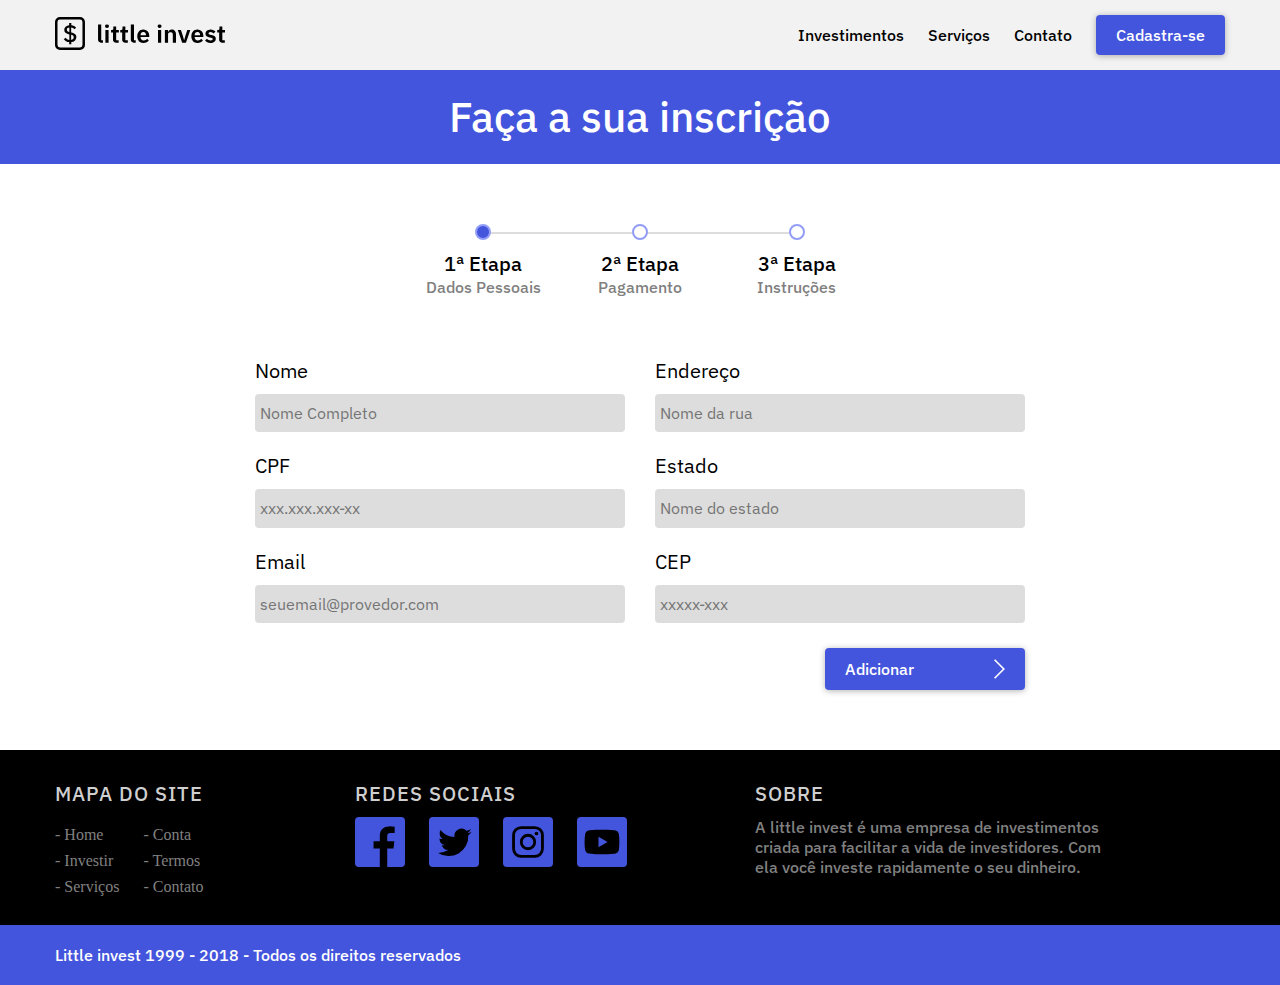
==== cadastro-1.html @ 05675bd2 "add page cadastro" ====
<!DOCTYPE html>
<html lang="pt-br">

<head>
    <!-- meta tag -->
    <meta charset="UTF-8">
    <meta name="viewport" content="width=device-width, initial-scale=1.0">
    <meta http-equiv="X-UA-Compatible" content="ie=edge">
    <!-- title -->
    <title>Little Invest | cadastro - dados pesoais</title>
    <!-- font  IBM Plex -->
    <link href="https://fonts.googleapis.com/css?family=IBM+Plex+Sans:500,500i,600i" rel="stylesheet">
    <!-- link css -->
    <link rel="stylesheet" href="css/normalize.css">
    <link rel="stylesheet" href="css/reset.css">
    <link rel="stylesheet" href="css/grid.css">
    <link rel="stylesheet" href="css/style.css">
    <link rel="stylesheet" href="css/cadastro.css">
</head>

<body>

    <!-- Header -->
    <header class="header">
        <div class="container">
            <a href="index.html" class="grid-2"><img src="img/svg/logo.svg" alt="Logo Little Invest"></a>
            <nav class="grid-10 ">
                <ul class="menu">
                    <li><a href="#">Investimentos </a></li>
                    <li><a href="#">Serviços</a></li>
                    <li><a href="#">Contato</a></li>
                    <li><a href="cadastro-1.html" class="btn">Cadastra-se</a></li>
                </ul>

            </nav>
        </div>
    </header>
    <!-- title -->
    <section class="title">
        <div class="container">
            <h1 class="grid-12">Faça a sua inscrição</h1>
        </div>
    </section>
    <!-- formulario -->
    <section class="container formulario">


        <div class="grid-12">
            <ul class="progressbar"> 
                <li class="active">
                    1ª Etapa
                    <p>Dados Pessoais</p>
                </li>

                <li>
                    2ª Etapa
                    <p>Pagamento</p>
                </li>

                <li>
                    3ª Etapa
                    <p>Instruções</p>
                </li>
            </ul>
        </div>

        <div class="grid-6 coluna-1">
            <form action="" class="form">
                <label for="nome">Nome</label>
                <input type="text" name="nome" id="nome" placeholder="Nome Completo">
                <label for="cpf">CPF</label>
                <input type="text" name="cpf" id="cpf" placeholder="xxx.xxx.xxx-xx">
                <label for="email">Email</label>
                <input type="text" name="email" id="email" placeholder="seuemail@provedor.com">
            </form>
        </div>

        <div class="grid-6">
            <form action="" class="form">
                <label for="end">Endereço</label>
                <input type="text" name="end" id="end" placeholder="Nome da rua">
                <label for="estado">Estado</label>
                <input type="text" name="estado" id="estado" placeholder="Nome do estado">
                <label for="cep">CEP</label>
                <input type="text" name="cep" id="cep" placeholder="xxxxx-xxx">

                <a href="cadastro-2.html" class="btn ">
                    Adicionar <img src="img/svg/icon-proximo.svg" alt="icone proximo">
                </a>

            </form>
        </div>

    </section>

    <!-- footer -->
    <footer>
        <div class="footer">
            <div class="container">
                <div class="grid-3">
                    <h3>Mapa do site</h3>
                    <ul>
                        <div>
                            <li><a href="#">- Home</a></li>
                            <li><a href="#">- Investir</a></li>
                            <li><a href="#">- Serviços</a></li>
                        </div>
                        <div>
                            <li><a href="#">- Conta</a></li>
                            <li><a href="#">- Termos</a></li>
                            <li><a href="#">- Contato</a></li>
                        </div>
                    </ul>
                </div>

                <div class="grid-4">
                    <h3>Redes sociais</h3>
                    <ul class="social-icons">
                        <li><a href="#"><img src="img/social/icon-facebook.svg" alt="Little invest icon-facebook"></a></li>
                        <li><a href="#"><img src="img/social/icon-twitter.svg" alt="Little invest icon-twitter"></a></li>
                        <li><a href="#"><img src="img/social/icon-instagram.svg" alt="Little invest icon-instagram"></a></li>
                        <li><a href="#"><img src="img/social/icon-youtube.svg" alt="Little invest icon-youtube"></a></li>

                    </ul>
                </div>

                <div class="grid-5">
                    <h3>Sobre</h3>
                    <p>A little invest é uma empresa de investimentos criada para facilitar a vida de investidores. Com
                        ela você investe rapidamente o seu dinheiro.</p>
                </div>
            </div>
        </div>

        <div class="copy">
            <div class="container">
                <p class="grid-12">Little invest 1999 - 2018 - Todos os direitos reservados</p>
            </div>
        </div>
    </footer>

</body>

</html>
---- css/grid.css ----
*, *:before, *:after {
    -webkit-box-sizing: border-box; 
    -moz-box-sizing: border-box; 
    box-sizing: border-box;
  }
  
  .container {
      width: 1200px;
      margin: 0 auto;
      padding: 0px;
      position: relative;
  }
  
  .container:after, .container:before {
      content: " ";
      display: table;
  }
  
  .container:after {
      clear: both;
  }
  
  .grid-1, .grid-2, .grid-3, .grid-4, .grid-5, .grid-6, .grid-7, .grid-8, .grid-9, .grid-10, .grid-11, .grid-12 {
      float: left;
      margin-right: 15px;
      margin-left: 15px;
  }
  
  .grid-1 	{width: 70px;}
  .grid-2 	{width: 170px;}
  .grid-3 	{width: 270px;}
  .grid-4 	{width: 370px;}
  .grid-5 	{width: 470px;}
  .grid-6 	{width: 570px;}
  .grid-7 	{width: 670px;}
  .grid-8 	{width: 770px;}
  .grid-9 	{width: 870px;}
  .grid-10 	{width: 970px;}
  .grid-11 	{width: 1070px;}
  .grid-12 	{width: 1170px;}
---- css/style.css ----
/* Estilos gerais */
.btn {
    box-shadow: 0 1px 6px 0 rgba(0, 0, 0, 0.3);
    border-radius: 4px;
    background: #4455dd;
    color: #fff;
    padding: 10px 20px;
    text-decoration: none;
    font-family: 'IBM Plex Sans', sans-serif;
    font-size: 16px;
    font-weight: 500;
}

h1, h2, h3, h4, h5 ,h6 , p {
    font-family: 'IBM Plex Sans', sans-serif;
    font-weight: 500;
}

.btn:hover {
    background: #343f99;
}

.btn-large {
    padding: 10px 30px;
}

h1, h2 {
    font-size: 42px;
    line-height: 48px;
}

h3, h4 {
    font-size: 20px;
    line-height: 27px;
}

p {
    font-size: 16px;
    line-height: 20px;
    color: #808080;
}

img {
    max-width: 100%;
}

/* Header */
.header {
    width: 100%;
    height: 70px;
    display: flex;
    align-items: center;
    background-color: #f2f2f2;
}

.menu {
    margin-top: 10px;
    text-align: right;
}

.menu li {
    display: inline-block;
    margin-left: 20px;
}

.menu li a {
    color: #000;
    font-size: 16px;
    font-weight: 500;
    text-decoration: none;
    font-family: 'IBM Plex Sans', sans-serif;
}

.menu li a:hover{
    color: #4455dd;
}

.menu li a.btn {
    color: #fff;
}
/* Intro */
.intro {
    padding: 60px 0;
}

.intro h1 {
    padding: 0 160px 30px 0;
    
}

.intro img {
    width: 395.3px;
    
}

/* investimentos */
.investimentos {
    padding: 60px 0;
    background: #4455dd;
}

.investimentos-item {
    background: #fff;
    padding: 30px 30px 20px 30px;
    border-radius: 4px;
}

.investimentos .btn {
    width: 210px;
    display: flex;
    justify-content: space-between;
}

.investimentos .btn img{
    width: 20px;
    height: 20px;
}

.investimentos h4 {
    color: #4455dd;
}

.investimentos h4::after {
    content: "";
    width: 40px;
    height: 2px;
    display: block;
    margin-top: 10px;
    background: #dedede;
}

.investimentos p {
    padding: 17px 8px;
}


/* qualidade */
.qualidade {
    padding: 60px 0;
    text-align: center;
}

.qualidade h2 {
    margin-bottom: 60px;
}

.qualidade-item div{
    margin: 0 auto;
    width: 300px;
}

.qualidade h3 {
    margin: 20px 0 10px 0;
}

.qualidade p {
    margin: 0 auto;
    max-width: 200px;
}

.qualidade-btn {
    padding-top: 50px;
    
}

/* citacao */
.citacao {
    width: 100%;
    height: 700px;
    background: url(../img/bg-citacao.jpg) no-repeat center;
    background-size: cover;
}

.citacao blockquote p {
    font-size: 42px;
    line-height: 55px;
    color: #fff;
    font-weight: 600;
    font-style: italic;
    padding-right: 500px;
    margin-top: 350px;
}

.citacao blockquote p::before {
    content: "“";
    display: block;
    font-size: 200px;
    font-weight: 600;
    font-style: italic;
    font-family: 'IBM Plex Sans', sans-serif;
    color: #4455dd;
}

.citacao blockquote cite {
    font-size: 20px;
    font-weight: 500;
    font-family: 'IBM Plex Sans', sans-serif;
    line-height: 27px;
    color: #bbb;
    margin-top: 10px;
}

/* cadastro */
.cadastro-item {
    float: left;
    width: 50%;
    height: 500px;
    padding: 60px 0;
}

.cadastro-item img {
    width: 313px;
    margin-bottom: 20px;
    margin-top: 30px;
}

.cadastro-item:first-child {
    background: #f2f2f2;
    padding-left: 155px;
}

.cadastro-item:last-child {
    text-align: center;
}

.cadastro-item .form {
    margin-top: 40px;
    
}

.form label{
    display: block;
    font-family: 'IBM Plex Sans', sans-serif;
    font-size: 20px;
    line-height: 27px;
    margin: 20px 0 10px 0;
}

.form  input{
    width: 400px;
    font-family: 'IBM Plex Sans', sans-serif;
    display: block;
    background: #dddddd;
    padding: 10px 5px;
    border: none;
    border-radius: 4px;
    
}

.form button {
    box-shadow: 0 1px 6px 0 rgba(0, 0, 0, 0.3);
    border-radius: 4px;
    background: #4455dd;
    color: #fff;
    padding: 10px 20px;
    text-decoration: none;
    font-family: 'IBM Plex Sans', sans-serif;
    font-size: 16px;
    font-weight: 500;
    border: none;
    cursor: pointer;
    margin-top: 20px;
}

.form button:hover {
    background: #343f99;
}

/* footer */
.footer {
    background: #000;
    padding: 30px 0;
    clear: both;
}

.footer h3 {
    color: #cfcfcf;
    text-transform: uppercase;
    letter-spacing: 1px;
    margin-bottom: 10px;
}

.footer ul div {
    display: inline-block;
}

.footer ul li {
    margin-top: 10px;
    margin-right: 20px;
}

.footer ul li a{
    text-decoration: none;
    color: #808080;
}

.footer ul li a:hover {
    color: #fff;
}

.social-icons li {
    display: inline;
}

.footer p{
    max-width: 350px;
}

.social-icons li img {
    width: 50px;
    height: 50px;
}


.copy {
    background: #4455dd;
    padding: 20px 0;
}

.copy p {
    color: #fff;
}
---- css/cadastro.css ----
/* Title */
.title {
    padding: 23px;
    background: #4455dd;
    color: #fff;
    text-align: center;
}

/* formulario */
.formulario {
    padding: 60px 0;
}

.formulario .coluna-1{
    padding-left: 200px;
}

/* form */
.formulario .form input {
    width: 370px;
}

.formulario .btn {
    clear: both;
    width: 200px;
    display: flex;
    align-items: center;
    justify-content: space-between;
    margin: 25px 0 0 170px;
}

.formulario .btn img {
    width: 11px;
    height: 22px;
}

/* progressbar */
.progressbar {
    margin: 0 auto;
    width: 470px;
    text-align: center;
    
}

.progressbar li {
    font-family: 'IBM Plex Sans', sans-serif;
    font-size: 20px;
    line-height: 27px;
    font-weight: 500;
    margin-bottom: 40px;

    width: 33.3333%;
    float: left;
    position: relative;
}

.progressbar li::before {
    content: "";
    display: block;
    width: 16px;
    height: 16px;
    border: 2px solid #929df7;
    background: #fff;
    border-radius: 50%;
    margin: 0 auto 10px auto;
}

.progressbar li::after {
    content: "";
    width: 100%;
    height: 2px;
    position: absolute;
    top: 8px;
    left: -50%;
    background: #ddd;
    z-index: -1;
}

.progressbar li:first-child::after {
    content: none;
}

.progressbar li.active::before {
    background: #4455dd;
}


.progressbar li.active::after {
    background: #4455dd;
}

/* cadastro form-2 */

.form-2 {
    width: 370px;
    margin: 0 auto;
}

.form-2 .small {
    float: left;
}

.form-2 .small input {
    width: 170px;
   
}

.form-2 .margin {
    margin-right: 30px;
    margin-bottom: 20px;
}

.form-2 .btn {
    margin: 0 auto;
   
}

/* cadastro-3 */
.cadastro-3 {
    padding: 60px 0;
}

.cadastro-3 h2 {
    margin: 0 auto;
    text-align: center;
    max-width: 640px;
    margin-bottom: 40px;
}

.cadastro-3 img {
    
    display: block;
    margin: 0 auto;
    width: 260px;
}
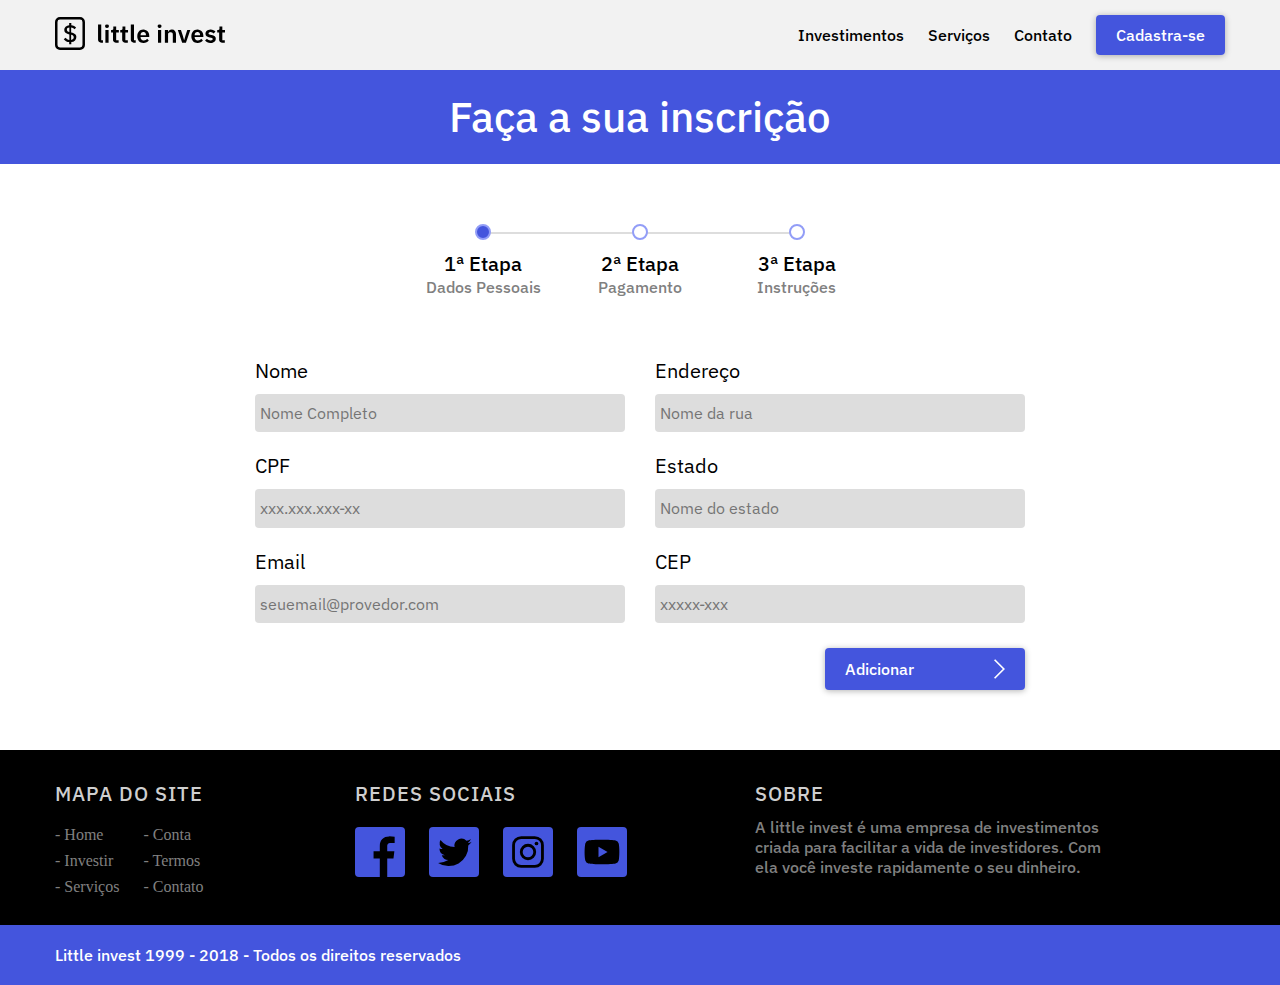
==== commit f7f9aa45: "add responsivo" ====
--- a/cadastro-1.html
+++ b/cadastro-1.html
@@ -16,6 +16,7 @@
     <link rel="stylesheet" href="css/grid.css">
     <link rel="stylesheet" href="css/style.css">
     <link rel="stylesheet" href="css/cadastro.css">
+    <link rel="stylesheet" href="css/responsivo.css">
 </head>
 
 <body>
--- a/css/grid.css
+++ b/css/grid.css
@@ -39,3 +39,67 @@
   .grid-11 	{width: 1070px;}
   .grid-12 	{width: 1170px;}
 
+
+  @media only screen and (min-width: 970px) and (max-width: 1220px) {
+
+    .container {
+        width: 970px;
+    }
+
+    .grid-1 	{width: 50px;}
+    .grid-2 	{width: 130px;}
+    .grid-3 	{width: 210px;}
+    .grid-4 	{width: 290px;}
+    .grid-5 	{width: 370px;}
+    .grid-6 	{width: 450px;}
+    .grid-7 	{width: 530px;}
+    .grid-8 	{width: 610px;}
+    .grid-9 	{width: 690px;}
+    .grid-10 	{width: 770px;}
+    .grid-11 	{width: 850px;}
+    .grid-12 	{width: 930px;}
+
+  }
+
+  @media only screen and (max-width: 980px) {
+      .container {
+          width: 788px;
+      }
+
+      .grid-1, .grid-2, .grid-3, .grid-4, .grid-5, .grid-6, .grid-7, .grid-8, .grid-9, .grid-10, .grid-11, .grid-12 {
+        float: left;
+        margin-right: 10px;
+        margin-left: 10px;
+    }
+
+    .grid-1 	{width: 44px;}
+    .grid-2 	{width: 108px;}
+    .grid-3 	{width: 172px;}
+    .grid-4 	{width: 236px;}
+    .grid-5 	{width: 300px;}
+    .grid-6 	{width: 364px;}
+    .grid-7 	{width: 428px;}
+    .grid-8 	{width: 492px;}
+    .grid-9 	{width: 556px;}
+    .grid-10 	{width: 620px;}
+    .grid-11 	{width: 684px;}
+    .grid-12 	{width: 748px;}
+
+
+    
+  }
+
+  @media only screen and (max-width: 806px) {
+
+	.container {
+		max-width: 300px;
+	}
+
+	.grid-1, .grid-2, .grid-3, .grid-4, .grid-5, .grid-6, .grid-7, .grid-8, .grid-9, .grid-10, .grid-11, .grid-12, .grid-13, .grid-14, .grid-15, .grid-16, .grid-1-3 {
+		width: 300px;
+		margin: 0 0 20px 0;
+		float: none;
+	}
+
+}
+
--- a/css/style.css
+++ b/css/style.css
@@ -11,6 +11,10 @@
     font-family: 'IBM Plex Sans', sans-serif;
     font-size: 16px;
     font-weight: 500;
+}
+
+img {
+    max-width: 100%;
 }
 
 h1, h2, h3, h4, h5 ,h6 , p {
@@ -108,7 +112,7 @@
 }
 
 .investimentos .btn {
-    width: 210px;
+    width: 100%;
     display: flex;
     justify-content: space-between;
 }
@@ -148,7 +152,7 @@
 
 .qualidade-item div{
     margin: 0 auto;
-    width: 300px;
+    width: 90%;
 }
 
 .qualidade h3 {
@@ -203,6 +207,10 @@
 }
 
 /* cadastro */
+.cadastro {
+    display: flex;
+}
+
 .cadastro-item {
     float: left;
     width: 50%;
@@ -211,7 +219,7 @@
 }
 
 .cadastro-item img {
-    width: 313px;
+    width: 300px;
     margin-bottom: 20px;
     margin-top: 30px;
 }
@@ -245,8 +253,7 @@
     background: #dddddd;
     padding: 10px 5px;
     border: none;
-    border-radius: 4px;
-    
+    border-radius: 4px; 
 }
 
 .form button {
@@ -301,7 +308,7 @@
 }
 
 .social-icons li {
-    display: inline;
+    display: inline-block;
 }
 
 .footer p{
--- a/css/responsivo.css
+++ b/css/responsivo.css
@@ -0,0 +1,168 @@
+@media screen and (max-width: 1220px) {
+    /* citacão */
+    .citacao blockquote p {
+        padding-right: 200px;
+    }
+
+    /* cadastro */
+    .cadastro-item:first-child {
+        padding-left: 55px;
+    }
+
+    /* footer */
+    .social-icons li {
+        margin-bottom: 10px;
+    }
+    /* formulario 1 */
+    .formulario .coluna-1{
+        padding-left: 80px;
+    }
+
+}
+
+@media screen and (max-width: 980px) {
+    /* investimentos */
+    .investimentos-item {
+        background: #fff;
+        padding: 30px 10px 20px 10px;
+        border-radius: 4px;
+    }
+
+    /* citacão */
+    .citacao blockquote p {
+        padding-right: 100px;
+    }
+
+    /* cadastro */
+    .cadastro-item:first-child {
+        padding-left: 55px;
+    }
+
+    .form  input{
+        width: 280px;
+        font-family: 'IBM Plex Sans', sans-serif;
+        display: block;
+        background: #dddddd;
+        padding: 10px 5px;
+        border: none;
+        border-radius: 4px; 
+    }
+
+    /* formulario 1 */
+    .formulario .coluna-1{
+        padding-left: 0;
+    }
+}
+
+@media screen and (max-width: 806px) {
+    /* Estilo gerais */
+    h1, h2 {
+        font-size: 32px;
+        line-height: 40px;
+    }
+
+    /* header */
+    .header {
+        height: 80px;
+        flex-direction: column;
+    }
+
+    .header img {
+        display: block;
+        margin: 10px auto;
+        width: 150px;
+    }
+
+    .menu li a.btn {
+        display: none;
+    }
+
+    /* intro */
+    .intro h1 {
+        padding: 0;
+        
+    }
+
+    .intro .btn {
+        display: block;
+        text-align: center;
+        margin: 20px 10px;
+    }
+
+    /* citacao */
+    .citacao blockquote p {
+        font-size: 32px;
+        line-height: 48px;
+        padding-right: 0;
+        margin-top: 150px;
+        margin-bottom: 20px;
+    }
+
+    /* cadastro */
+    .cadastro-item:first-child {
+        padding-left: 0;
+    }
+
+    .cadastro {
+        display: flex;
+        flex-direction: column;
+    }
+
+    .cadastro-item {
+        display: flex;
+        flex-direction: column;
+        align-items: center;
+        justify-content: center;
+        width: 100%;
+    }
+
+    /* Title */
+
+    .title {
+        padding: 0;
+        text-align: center;
+    }
+
+    .title h1 {
+        font-size: 24px;
+        margin-top: 10px;
+    }
+
+    /* formulario */
+    .form {
+        clear: both;
+        
+    }
+
+    .formulario .form input {
+        width: 300px;
+    }
+
+    .formulario .btn {
+        margin: 25px 0 0 100px;
+    }
+
+    /* progressbar */
+    .progressbar {
+        width: 300px;  
+    }
+
+    /* cadastro form-2 */
+    .form-2 {
+        width: 300px;
+        margin: 0 auto;
+    }
+
+    .form-2 .small input {
+        width: 130px;
+       
+    }
+
+    /* cadastro 3 */
+    .cadastro-3 h2 {
+        clear: both;
+    }
+
+
+
+}
